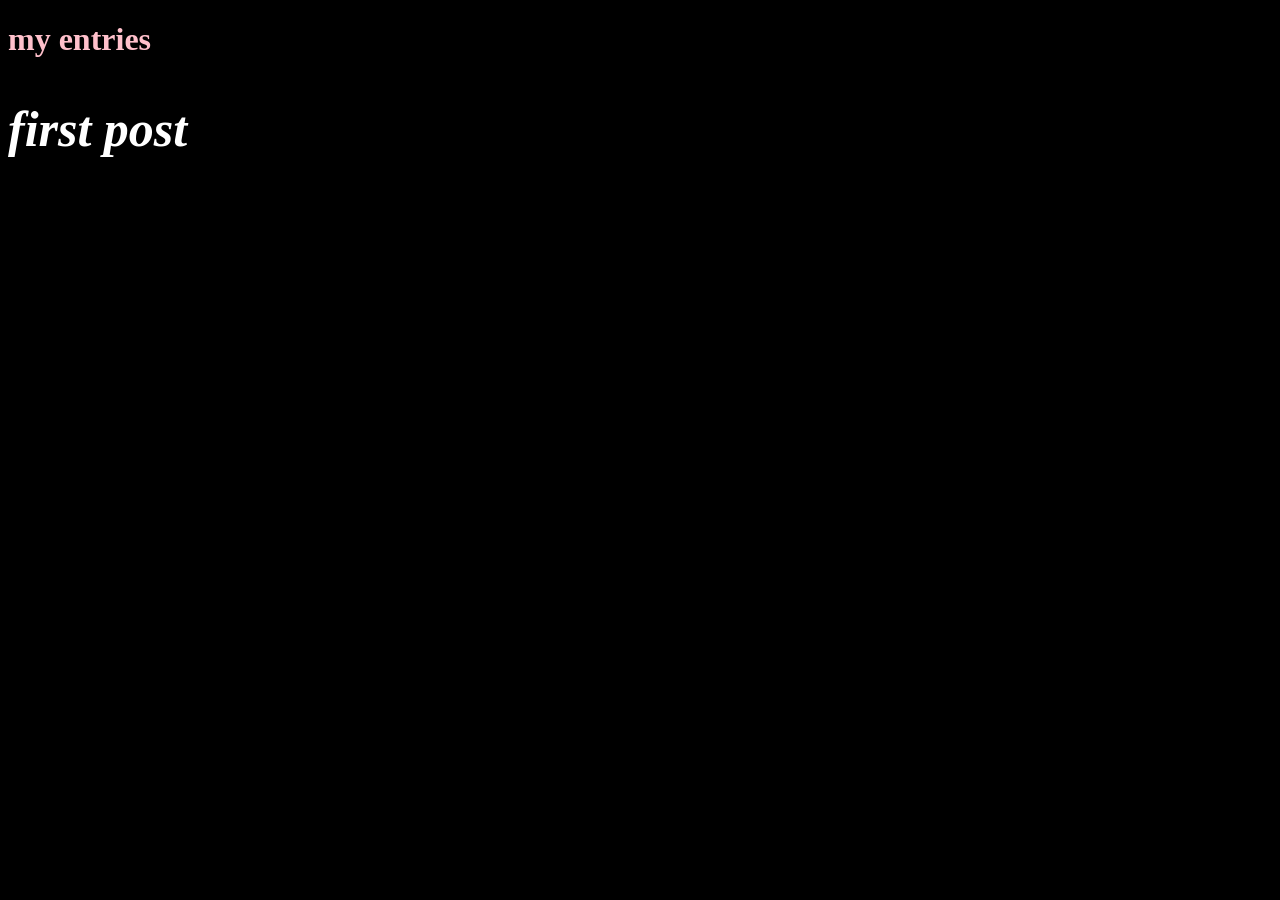
==== entries.html @ 01606444 "Create entries.html" ====
<!DOCTYPE html>
<html>
<head>
  <title>Entries</title>
  <link rel="stylesheet" href="style.css">
</head>

<body>

  <h1>my entries</h1>

  <div class="post">
    <h2>first post</h2>
    <p>this is where your writing goes</p>
  </div>

</body>
</html>
---- style.css ----
@import url('https://fonts.googleapis.com/css2?family=Special+Elite&display=swap');
@import url('https://fonts.googleapis.com/css2?family=Allison&display=swap');

body {
  background: black;
}

h1 {
  color: pink;
}
  header {
  display: flex;
  align-items: center;
  justify-content: space-between;
  flex-wrap: nowrap;
  padding-top: 15px;
   
}
nav {
  width: 100%;
  display: flex;
  justify-content: center;
  align-items: center;
  margin-left: 50px;
}
.links{
  display:flex;
  gap:45px;
}

.links a{
  text-decoration:none;
  color:white;
  font-family:'Allison', cursive;
  font-size:35px;
  transition:0.3s;
  position:relative;
  top:-7px;
  
}

/* hover */
.links a:hover{
  color:#ff5ca8;
  
}

/* active page */
.links a.active{
  color:#ff5ca8;
}

/* underline */
.links a.active::after{
  content:'';
  position:absolute;
  width:100%;
  height:1px;
  background:#ff5ca8;
  left:0;
  bottom:7px;
}

a {
  color: white;
  text-decoration: none;
  font-family: 'Allison', cursive;
  font-size: 30px;
}
 .hero {
  height: 500px;
  background-image: url("https://assets.codepen.io/17445650/Untitled+2.pdf");
  background-size: contain;
   background-repeat: no-repeat;
  background-position: center;
  margin-top:-15px;
}

h2 {
  color: white;
  font-size: 50px;
  font-style: italic;
}
.logo {
  width: 220px;
lcenter;
  margin-bottom: 20px;
  margin-top: -10px
}

.currently p {
  margin-bottom: 35px;
  font-size: 13px;
}
.main-content {
  background: #f4f1f1;
  display: grid;
  grid-template-columns: 220px 1fr 220px;
  gap: 40px;
  padding: 40px;
  max-width: 1200px;
  margin: auto
}

.Currently {
  background: black;
  color: white;
  padding: 20px;
}

.journal-post {
  display: flex;
  gap: 20px;
  margin-bottom: 30px;
}

.journal-post img {
  width: 140px;
  height:120px;
}

.notes img {
  width: 100%;
}
.Currently h3 {
  color: #ff8fc7;
  font-family: 'Allison', cursive;
  font-size: 40px;
  text-align: center;
  margin-bottom: 20px;
}

.currently p {
  margin-bottom: 35px;
  font-size: 13px;
  
  
}

.journal-section h2 {
  font-size: 17px;
  margin-bottom: 30px;
  font-family: 'Special Elite', cursive;
  padding: 0 40px;
  color:black;
 
}

.journal-post h3 {
  color: #d97aa6;
  font-family: 'Allison', cursive;
  font-size: 45px;
  margin-bottom: 10px;
}
.journal-post {
  border-top: 1px solid #e5b4c7;
  padding-top: 20px;
}
  button {
  width: 620px;
  background: black;
  color: white;
  border: none;
  padding: 15px;
  margin: 20px auto;
  display: block;
  font-family: 'Special Elite', cursive;
  font-size: 12px;
  letter-spacing: 1px;
  cursor: pointer;
}

footer {
  background: black;
  padding: 30px 40px;
  display: flex;
  justify-content: space-between;
  align-items: flex-start;
  color: white;
}

.footer-quote {
  font-family: 'Special Elite', cursive;
  font-size: 14px;
  line-height: 2;
  max-width: 180px;
}
.ending-scribble {
  width: 120px;
  margin-top: -10px;
}

.footer-links {
  display: flex;
  flex-direction: column;
}

.footer-links a {
  color: white;
  text-decoration: none;
  font-family: 'Special Elite', cursive;
  font-size: 13px;
  margin-bottom: 2px;
}

.footer-email h2 {
  font-family: 'Allison', cursive;
  font-size: 55px;
  color: white;
  margin: 0;
}

.footer-email p {
  font-family: 'Special Elite', cursive;
  font-size: 11px;
  line-height: 1.5;
}

.footer-email input {
  width: 220px;
  background: transparent;
  border: 1px solid white;
  padding: 5px;
  color: white;
}

.footer-right p {
  font-family: 'Allison', cursive;
  font-size: 45px;
  line-height: 1.3;
  text-align: center;
}
  
  ending-scribble {
  width: 120px;
  margin-top: -10px;

}

.copyright {
  background: black;
  color: white;
  text-align: center;
  padding-bottom: 20px;
  margin: 0;
  font-family: 'Special Elite', cursive;
  font-size: 12px;
}
.footer-left {
  position: relative;
}

.footer-scribble {
  width: 90px;
  position: absolute;
  left: 40px;
  bottom: -15px;
}

.footer-right {
  position: relative;
}

.right-scribble {
  width: 90px;
  position: absolute;
  bottom: -20px;
  right: 40px;
}
.currently p,
.journal-post p {
  font-family: 'Special Elite' !important;
}

  @media (max-width: 768px) {

header {
  flex-direction: column;
  align-items: center;
  padding: 10px;
}

.logo {
  width: 170px;
  margin-bottom: 10px;
}

nav {
  margin-left: 0;
}

.links {
  gap: 18px;
  flex-wrap: wrap;
  justify-content: center;
}

.links a {
  font-size: 28px;
}

.hero {
  height: 220px;
  background-size: cover;
  margin-top: 10px;
}

.main-content {
  grid-template-columns: 1fr;
  padding: 20px;
}

.Currently {
  width: 100%;
}

.journal-post {
  flex-direction: column;
}

.journal-post img {
  width: 100%;
  height: auto;
}

button {
  width: 100%;
}

footer {
  flex-direction: column;
  gap: 30px;
  padding: 20px;
}

.footer-right p {
  font-size: 35px;
}

.footer-email h2 {
  font-size: 42px;
}

}
}
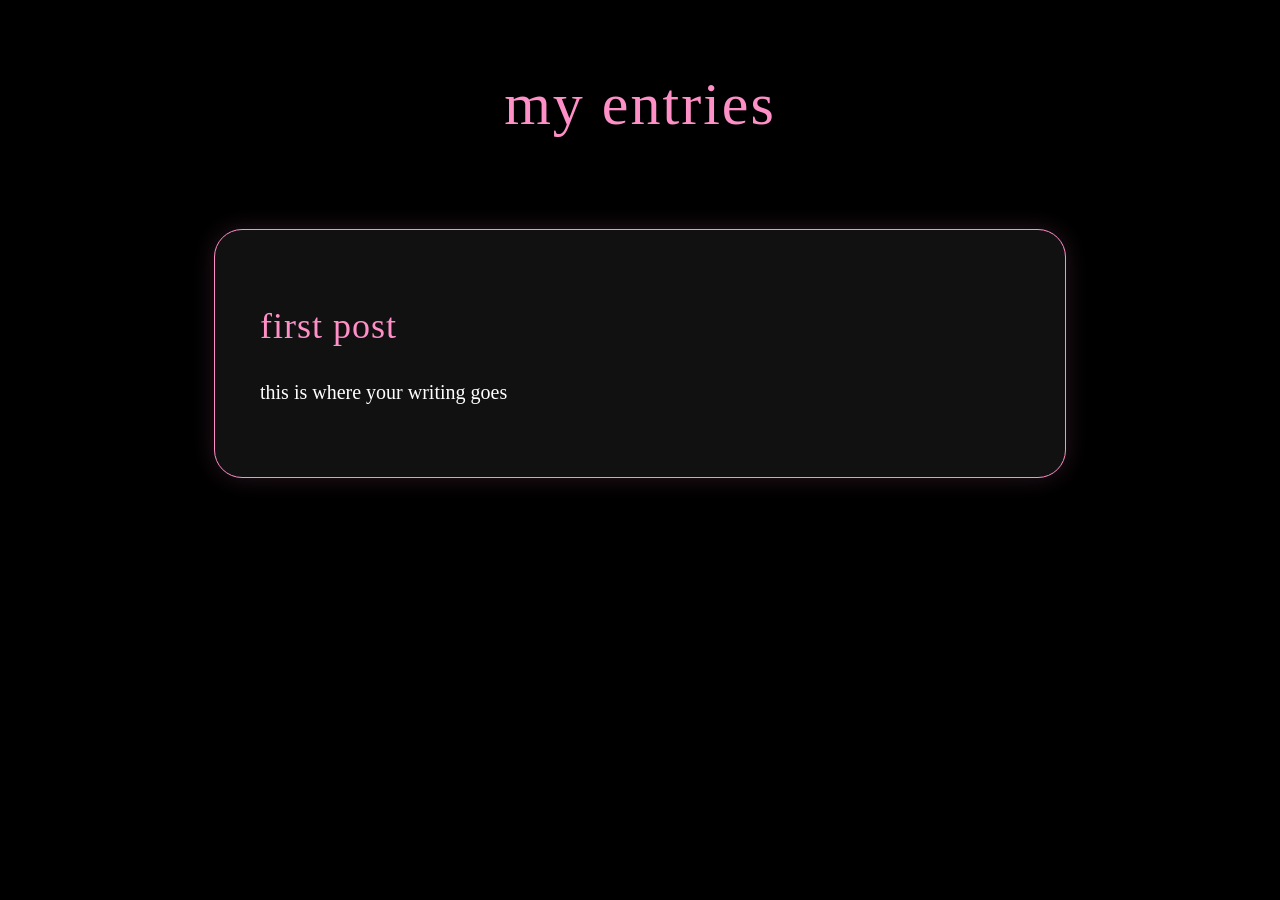
==== commit 7a701333: "Update entries.html" ====
--- a/entries.html
+++ b/entries.html
@@ -2,7 +2,7 @@
 <html>
 <head>
   <title>Entries</title>
-  <link rel="stylesheet" href="style.css">
+  <link rel="stylesheet" href=entries.css
 </head>
 
 <body>
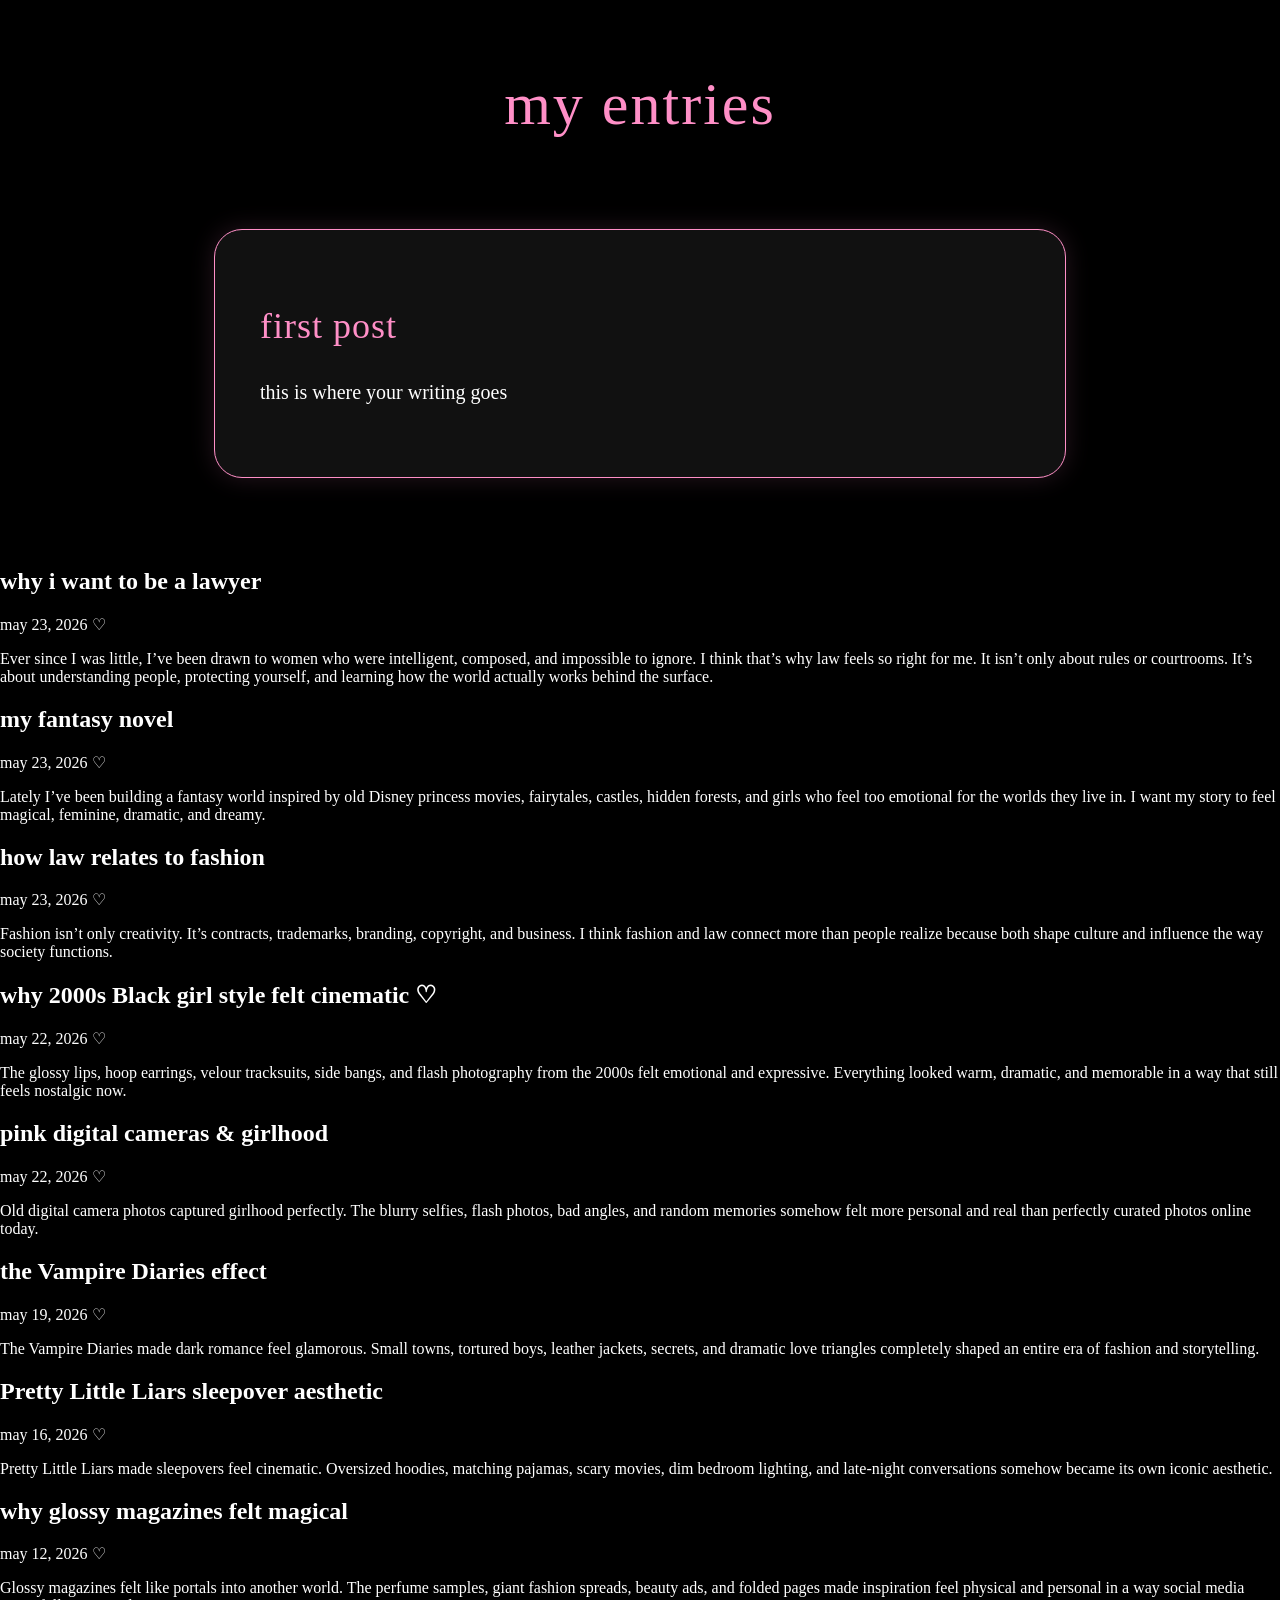
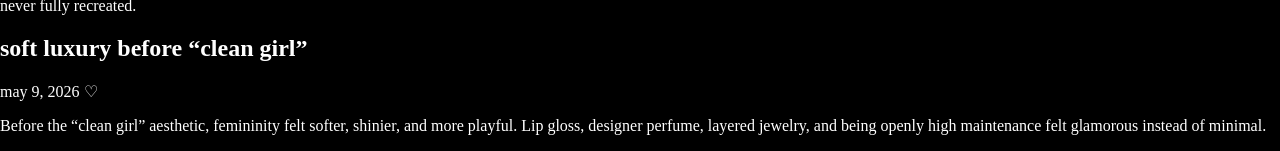
==== commit 71cc8f79: "Update entries.html" ====
--- a/entries.html
+++ b/entries.html
@@ -16,3 +16,105 @@
 
 </body>
 </html>
+
+ <div class="journal-entry">
+
+  <h2>why i want to be a lawyer</h2>
+  <p class="date">may 23, 2026 ♡</p>
+
+  <p>
+    Ever since I was little, I’ve been drawn to women who were intelligent, composed, and impossible to ignore. I think that’s why law feels so right for me. It isn’t only about rules or courtrooms. It’s about understanding people, protecting yourself, and learning how the world actually works behind the surface.
+  </p>
+
+</div>
+
+<div class="journal-entry">
+
+  <h2>my fantasy novel</h2>
+  <p class="date">may 23, 2026 ♡</p>
+
+  <p>
+    Lately I’ve been building a fantasy world inspired by old Disney princess movies, fairytales, castles, hidden forests, and girls who feel too emotional for the worlds they live in. I want my story to feel magical, feminine, dramatic, and dreamy.
+  </p>
+
+</div>
+
+<div class="journal-entry">
+
+  <h2>how law relates to fashion</h2>
+  <p class="date">may 23, 2026 ♡</p>
+
+  <p>
+    Fashion isn’t only creativity. It’s contracts, trademarks, branding, copyright, and business. I think fashion and law connect more than people realize because both shape culture and influence the way society functions.
+  </p>
+
+</div>
+
+<div class="journal-entry">
+
+  <h2>why 2000s Black girl style felt cinematic ♡</h2>
+  <p class="date">may 22, 2026 ♡</p>
+
+  <p>
+    The glossy lips, hoop earrings, velour tracksuits, side bangs, and flash photography from the 2000s felt emotional and expressive. Everything looked warm, dramatic, and memorable in a way that still feels nostalgic now.
+  </p>
+
+</div>
+
+<div class="journal-entry">
+
+  <h2>pink digital cameras & girlhood</h2>
+  <p class="date">may 22, 2026 ♡</p>
+
+  <p>
+    Old digital camera photos captured girlhood perfectly. The blurry selfies, flash photos, bad angles, and random memories somehow felt more personal and real than perfectly curated photos online today.
+  </p>
+
+</div>
+
+<div class="journal-entry">
+
+  <h2>the Vampire Diaries effect</h2>
+  <p class="date">may 19, 2026 ♡</p>
+
+  <p>
+    The Vampire Diaries made dark romance feel glamorous. Small towns, tortured boys, leather jackets, secrets, and dramatic love triangles completely shaped an entire era of fashion and storytelling.
+  </p>
+
+</div>
+
+<div class="journal-entry">
+
+  <h2>Pretty Little Liars sleepover aesthetic</h2>
+  <p class="date">may 16, 2026 ♡</p>
+
+  <p>
+    Pretty Little Liars made sleepovers feel cinematic. Oversized hoodies, matching pajamas, scary movies, dim bedroom lighting, and late-night conversations somehow became its own iconic aesthetic.
+  </p>
+
+</div>
+
+<div class="journal-entry">
+
+  <h2>why glossy magazines felt magical</h2>
+  <p class="date">may 12, 2026 ♡</p>
+
+  <p>
+    Glossy magazines felt like portals into another world. The perfume samples, giant fashion spreads, beauty ads, and folded pages made inspiration feel physical and personal in a way social media never fully recreated.
+  </p>
+
+</div>
+
+<div class="journal-entry">
+
+  <h2>soft luxury before “clean girl”</h2>
+  <p class="date">may 9, 2026 ♡</p>
+
+  <p>
+    Before the “clean girl” aesthetic, femininity felt softer, shinier, and more playful. Lip gloss, designer perfume, layered jewelry, and being openly high maintenance felt glamorous instead of minimal.
+  </p>
+
+</div>
+
+
+
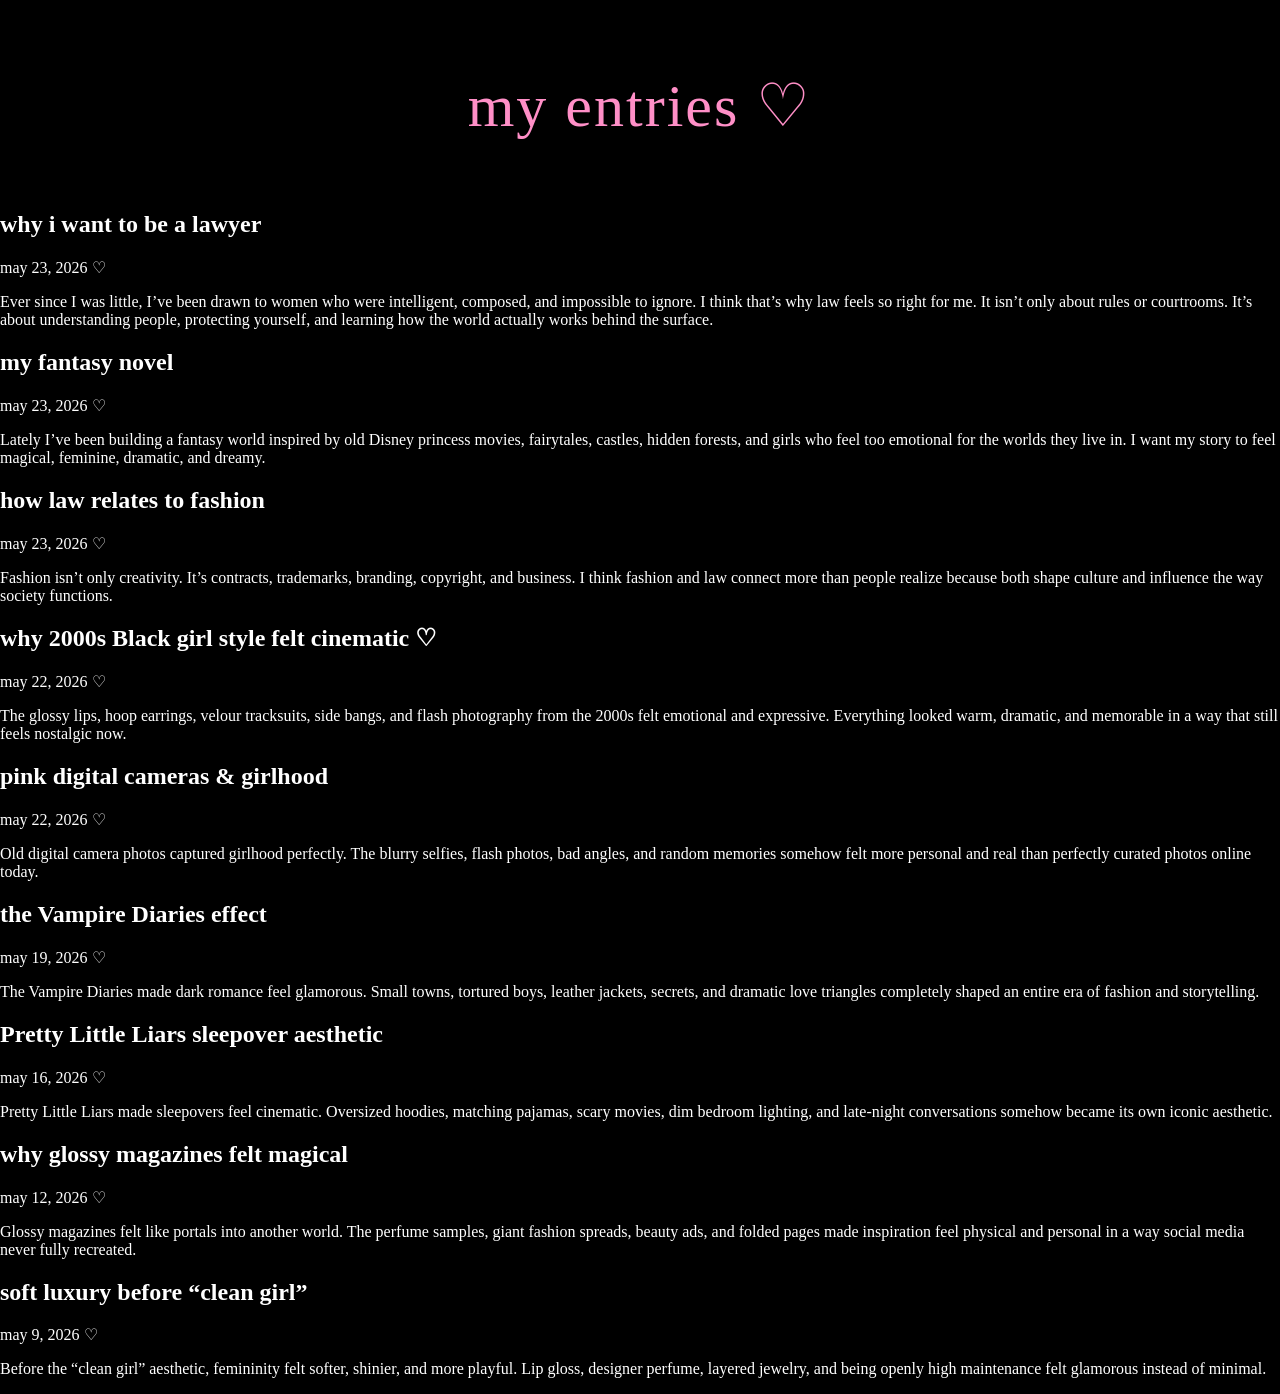
==== commit 6ccf8d65: "Update entries.html" ====
--- a/entries.html
+++ b/entries.html
@@ -1,120 +1,198 @@
 <!DOCTYPE html>
-<html>
+<html lang="en">
+
 <head>
+
+  <meta charset="UTF-8">
+  <meta name="viewport" content="width=device-width, initial-scale=1.0">
+
   <title>Entries</title>
-  <link rel="stylesheet" href=entries.css
+
+  <link rel="stylesheet" href="entries.css">
+
 </head>
 
 <body>
 
-  <h1>my entries</h1>
+  <h1>my entries ♡</h1>
 
-  <div class="post">
-    <h2>first post</h2>
-    <p>this is where your writing goes</p>
+
+
+  <!-- ENTRY -->
+
+  <div class="journal-entry">
+
+    <h2>why i want to be a lawyer</h2>
+
+    <p class="date">may 23, 2026 ♡</p>
+
+    <div class="entry-line"></div>
+
+    <p>
+      Ever since I was little, I’ve been drawn to women who were intelligent, composed, and impossible to ignore. I think that’s why law feels so right for me. It isn’t only about rules or courtrooms. It’s about understanding people, protecting yourself, and learning how the world actually works behind the surface.
+    </p>
+
+  </div>
+
+
+
+
+
+  <!-- ENTRY -->
+
+  <div class="journal-entry">
+
+    <h2>my fantasy novel</h2>
+
+    <p class="date">may 23, 2026 ♡</p>
+
+    <div class="entry-line"></div>
+
+    <p>
+      Lately I’ve been building a fantasy world inspired by old Disney princess movies, fairytales, castles, hidden forests, and girls who feel too emotional for the worlds they live in. I want my story to feel magical, feminine, dramatic, and dreamy.
+    </p>
+
+  </div>
+
+
+
+
+
+  <!-- ENTRY -->
+
+  <div class="journal-entry">
+
+    <h2>how law relates to fashion</h2>
+
+    <p class="date">may 23, 2026 ♡</p>
+
+    <div class="entry-line"></div>
+
+    <p>
+      Fashion isn’t only creativity. It’s contracts, trademarks, branding, copyright, and business. I think fashion and law connect more than people realize because both shape culture and influence the way society functions.
+    </p>
+
+  </div>
+
+
+
+
+
+  <!-- ENTRY -->
+
+  <div class="journal-entry">
+
+    <h2>why 2000s Black girl style felt cinematic ♡</h2>
+
+    <p class="date">may 22, 2026 ♡</p>
+
+    <div class="entry-line"></div>
+
+    <p>
+      The glossy lips, hoop earrings, velour tracksuits, side bangs, and flash photography from the 2000s felt emotional and expressive. Everything looked warm, dramatic, and memorable in a way that still feels nostalgic now.
+    </p>
+
+  </div>
+
+
+
+
+
+  <!-- ENTRY -->
+
+  <div class="journal-entry">
+
+    <h2>pink digital cameras & girlhood</h2>
+
+    <p class="date">may 22, 2026 ♡</p>
+
+    <div class="entry-line"></div>
+
+    <p>
+      Old digital camera photos captured girlhood perfectly. The blurry selfies, flash photos, bad angles, and random memories somehow felt more personal and real than perfectly curated photos online today.
+    </p>
+
+  </div>
+
+
+
+
+
+  <!-- ENTRY -->
+
+  <div class="journal-entry">
+
+    <h2>the Vampire Diaries effect</h2>
+
+    <p class="date">may 19, 2026 ♡</p>
+
+    <div class="entry-line"></div>
+
+    <p>
+      The Vampire Diaries made dark romance feel glamorous. Small towns, tortured boys, leather jackets, secrets, and dramatic love triangles completely shaped an entire era of fashion and storytelling.
+    </p>
+
+  </div>
+
+
+
+
+
+  <!-- ENTRY -->
+
+  <div class="journal-entry">
+
+    <h2>Pretty Little Liars sleepover aesthetic</h2>
+
+    <p class="date">may 16, 2026 ♡</p>
+
+    <div class="entry-line"></div>
+
+    <p>
+      Pretty Little Liars made sleepovers feel cinematic. Oversized hoodies, matching pajamas, scary movies, dim bedroom lighting, and late-night conversations somehow became its own iconic aesthetic.
+    </p>
+
+  </div>
+
+
+
+
+
+  <!-- ENTRY -->
+
+  <div class="journal-entry">
+
+    <h2>why glossy magazines felt magical</h2>
+
+    <p class="date">may 12, 2026 ♡</p>
+
+    <div class="entry-line"></div>
+
+    <p>
+      Glossy magazines felt like portals into another world. The perfume samples, giant fashion spreads, beauty ads, and folded pages made inspiration feel physical and personal in a way social media never fully recreated.
+    </p>
+
+  </div>
+
+
+
+
+
+  <!-- ENTRY -->
+
+  <div class="journal-entry">
+
+    <h2>soft luxury before “clean girl”</h2>
+
+    <p class="date">may 9, 2026 ♡</p>
+
+    <div class="entry-line"></div>
+
+    <p>
+      Before the “clean girl” aesthetic, femininity felt softer, shinier, and more playful. Lip gloss, designer perfume, layered jewelry, and being openly high maintenance felt glamorous instead of minimal.
+    </p>
+
   </div>
 
 </body>
 </html>
-
- <div class="journal-entry">
-
-  <h2>why i want to be a lawyer</h2>
-  <p class="date">may 23, 2026 ♡</p>
-
-  <p>
-    Ever since I was little, I’ve been drawn to women who were intelligent, composed, and impossible to ignore. I think that’s why law feels so right for me. It isn’t only about rules or courtrooms. It’s about understanding people, protecting yourself, and learning how the world actually works behind the surface.
-  </p>
-
-</div>
-
-<div class="journal-entry">
-
-  <h2>my fantasy novel</h2>
-  <p class="date">may 23, 2026 ♡</p>
-
-  <p>
-    Lately I’ve been building a fantasy world inspired by old Disney princess movies, fairytales, castles, hidden forests, and girls who feel too emotional for the worlds they live in. I want my story to feel magical, feminine, dramatic, and dreamy.
-  </p>
-
-</div>
-
-<div class="journal-entry">
-
-  <h2>how law relates to fashion</h2>
-  <p class="date">may 23, 2026 ♡</p>
-
-  <p>
-    Fashion isn’t only creativity. It’s contracts, trademarks, branding, copyright, and business. I think fashion and law connect more than people realize because both shape culture and influence the way society functions.
-  </p>
-
-</div>
-
-<div class="journal-entry">
-
-  <h2>why 2000s Black girl style felt cinematic ♡</h2>
-  <p class="date">may 22, 2026 ♡</p>
-
-  <p>
-    The glossy lips, hoop earrings, velour tracksuits, side bangs, and flash photography from the 2000s felt emotional and expressive. Everything looked warm, dramatic, and memorable in a way that still feels nostalgic now.
-  </p>
-
-</div>
-
-<div class="journal-entry">
-
-  <h2>pink digital cameras & girlhood</h2>
-  <p class="date">may 22, 2026 ♡</p>
-
-  <p>
-    Old digital camera photos captured girlhood perfectly. The blurry selfies, flash photos, bad angles, and random memories somehow felt more personal and real than perfectly curated photos online today.
-  </p>
-
-</div>
-
-<div class="journal-entry">
-
-  <h2>the Vampire Diaries effect</h2>
-  <p class="date">may 19, 2026 ♡</p>
-
-  <p>
-    The Vampire Diaries made dark romance feel glamorous. Small towns, tortured boys, leather jackets, secrets, and dramatic love triangles completely shaped an entire era of fashion and storytelling.
-  </p>
-
-</div>
-
-<div class="journal-entry">
-
-  <h2>Pretty Little Liars sleepover aesthetic</h2>
-  <p class="date">may 16, 2026 ♡</p>
-
-  <p>
-    Pretty Little Liars made sleepovers feel cinematic. Oversized hoodies, matching pajamas, scary movies, dim bedroom lighting, and late-night conversations somehow became its own iconic aesthetic.
-  </p>
-
-</div>
-
-<div class="journal-entry">
-
-  <h2>why glossy magazines felt magical</h2>
-  <p class="date">may 12, 2026 ♡</p>
-
-  <p>
-    Glossy magazines felt like portals into another world. The perfume samples, giant fashion spreads, beauty ads, and folded pages made inspiration feel physical and personal in a way social media never fully recreated.
-  </p>
-
-</div>
-
-<div class="journal-entry">
-
-  <h2>soft luxury before “clean girl”</h2>
-  <p class="date">may 9, 2026 ♡</p>
-
-  <p>
-    Before the “clean girl” aesthetic, femininity felt softer, shinier, and more playful. Lip gloss, designer perfume, layered jewelry, and being openly high maintenance felt glamorous instead of minimal.
-  </p>
-
-</div>
-
-
-
--- a/entries.css
+++ b/entries.css
@@ -0,0 +1,144 @@
+/* ===== ENTRIES PAGE ===== */
+
+body {
+  background: #000000;
+  margin: 0;
+  padding: 0;
+  font-family: Georgia, serif;
+  color: white;
+}
+
+
+
+/* ===== PAGE TITLE ===== */
+
+h1 {
+  text-align: center;
+  font-size: 60px;
+  margin-top: 70px;
+  margin-bottom: 70px;
+  color: #ff8fc7;
+  letter-spacing: 2px;
+  font-weight: normal;
+}
+
+
+
+/* ===== POSTS CONTAINER ===== */
+
+.post {
+  width: 85%;
+  max-width: 760px;
+
+  margin: 90px auto; /* BIG SPACE BETWEEN ENTRIES */
+
+  background: #111111;
+
+  border: 1px solid #ff8fc7;
+
+  border-radius: 28px;
+
+  padding: 45px;
+
+  box-shadow: 0 0 25px rgba(255, 143, 199, 0.15);
+}
+
+
+
+/* ===== POST TITLES ===== */
+
+.post h2 {
+  font-size: 36px;
+  color: #ff8fc7;
+  margin-bottom: 25px;
+  font-weight: normal;
+  letter-spacing: 1px;
+}
+
+
+
+/* ===== POST TEXT ===== */
+
+.post p {
+  font-size: 20px;
+  line-height: 2;
+  color: #ffffff;
+}
+
+
+
+/* ===== LINKS ===== */
+
+a {
+  color: #ff8fc7;
+  text-decoration: none;
+}
+
+a:hover {
+  opacity: 0.75;
+}
+
+
+
+/* ===== BUTTON STYLE ===== */
+
+.journal-button {
+  display: inline-block;
+
+  background: #ff8fc7;
+
+  color: black;
+
+  padding: 15px 32px;
+
+  border-radius: 16px;
+
+  text-decoration: none;
+
+  border: none;
+
+  font-size: 18px;
+
+  cursor: pointer;
+
+  transition: 0.3s ease;
+}
+
+.journal-button:hover {
+  transform: translateY(-3px);
+  opacity: 0.9;
+}
+
+
+
+/* ===== MOBILE ===== */
+
+@media (max-width: 768px) {
+
+  h1 {
+    font-size: 42px;
+    margin-top: 50px;
+    margin-bottom: 50px;
+  }
+
+  .post {
+    width: 88%;
+    padding: 28px;
+    margin: 65px auto;
+  }
+
+  .post h2 {
+    font-size: 28px;
+  }
+
+  .post p {
+    font-size: 18px;
+    line-height: 1.8;
+  }
+
+  .journal-button {
+    width: 100%;
+    text-align: center;
+  }
+
+}
